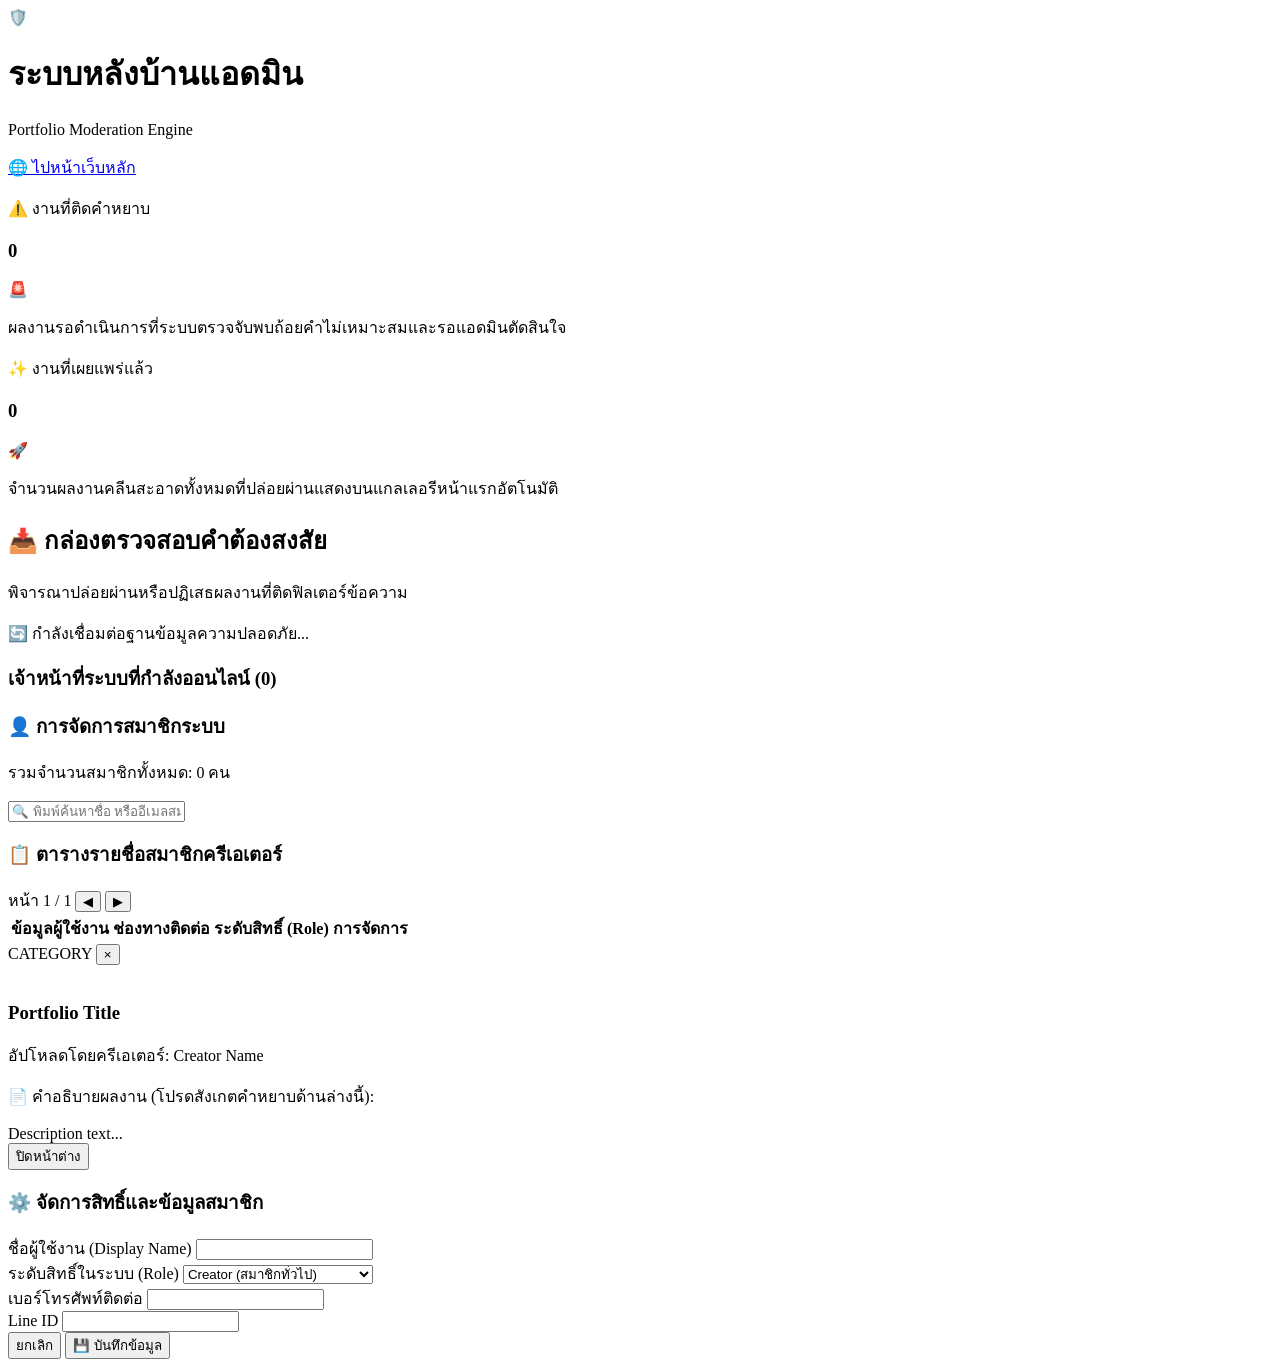
==== admin.html @ 275a1872 "Add files via upload" ====
<!DOCTYPE html>
<html lang="th">
<head>
    <meta charset="UTF-8">
    <meta name="viewport" content="width=device-width, initial-scale=1.0">
    <title>Admin Dashboard - Portfolio Management</title>
    <script src="https://cdn.tailwindcss.com"></script>
    <link rel="stylesheet" href="./js/css/style.css">
    <style>
        @keyframes pulseOnce {
            0% { transform: scale(0.98); opacity: 0.8; }
            50% { transform: scale(1.01); border-color: #f43f5e; }
            100% { transform: scale(1); opacity: 1; }
        }
        .animate-pulse-once {
            animation: pulseOnce 0.6s ease-out forwards;
        }
    </style>
</head>
<body class="bg-slate-100 font-sans text-slate-800 antialiased">

    <header class="bg-slate-900 text-white shadow-md sticky top-0 z-50">
        <div class="max-w-7xl mx-auto px-4 py-4 flex justify-between items-center">
            <div class="flex items-center space-x-3">
                <span class="text-2xl">🛡️</span>
                <div>
                    <h1 class="text-base font-black tracking-wide uppercase">ระบบหลังบ้านแอดมิน</h1>
                    <p class="text-[10px] text-slate-400">Portfolio Moderation Engine</p>
                </div>
            </div>
            <div class="flex items-center space-x-4">
                <a href="index.html" class="text-xs font-bold text-slate-300 hover:text-white transition-colors">🌐 ไปหน้าเว็บหลัก</a>
            </div>
        </div>
    </header>

    <main class="max-w-7xl mx-auto px-4 py-8">
        
        <section class="grid grid-cols-1 md:grid-cols-2 gap-6 mb-10">
            <div class="bg-rose-50 border border-rose-200 p-6 rounded-2xl shadow-sm transition-all hover:shadow-md">
                <div class="flex justify-between items-center">
                    <div>
                        <p class="text-xs font-black text-rose-600 uppercase tracking-wider">⚠️ งานที่ติดคำหยาบ</p>
                        <h3 id="count-pending" class="text-4xl font-black text-rose-700 mt-2">0</h3>
                    </div>
                    <div class="text-3xl bg-rose-100/80 p-3 rounded-xl border border-rose-200/40">🚨</div>
                </div>
                <p class="text-[11px] text-rose-500/90 mt-3 font-medium">ผลงานรอดำเนินการที่ระบบตรวจจับพบถ้อยคำไม่เหมาะสมและรอแอดมินตัดสินใจ</p>
            </div>

            <div class="bg-emerald-50 border border-emerald-200 p-6 rounded-2xl shadow-sm transition-all hover:shadow-md">
                <div class="flex justify-between items-center">
                    <div>
                        <p class="text-xs font-black text-emerald-600 uppercase tracking-wider">✨ งานที่เผยแพร่แล้ว</p>
                        <h3 id="count-approved" class="text-4xl font-black text-emerald-700 mt-2">0</h3>
                    </div>
                    <div class="text-3xl bg-emerald-100/80 p-3 rounded-xl border border-emerald-200/40">🚀</div>
                </div>
                <p class="text-[11px] text-emerald-500/90 mt-3 font-medium">จำนวนผลงานคลีนสะอาดทั้งหมดที่ปล่อยผ่านแสดงบนแกลเลอรีหน้าแรกอัตโนมัติ</p>
            </div>
        </section>

        <div class="grid grid-cols-1 lg:grid-cols-3 gap-8 items-start">
            <div class="lg:col-span-2 space-y-4">
                <div class="flex items-center justify-between border-b border-slate-200 pb-3">
                    <div>
                        <h2 class="text-lg font-black text-slate-800">📥 กล่องตรวจสอบคำต้องสงสัย</h2>
                        <p class="text-xs text-slate-400 mt-0.5">พิจารณาปล่อยผ่านหรือปฏิเสธผลงานที่ติดฟิลเตอร์ข้อความ</p>
                    </div>
                </div>

                <div id="pending-container" class="grid grid-cols-1 sm:grid-cols-2 gap-4">
                    <div class="sm:col-span-2 text-center text-slate-400 py-12 font-bold text-xs uppercase tracking-wider">
                        🔄 กำลังเชื่อมต่อฐานข้อมูลความปลอดภัย...
                    </div>
                </div>
            </div>

            <div class="space-y-6">
                <div class="bg-white border border-slate-200 rounded-2xl p-4 shadow-xs">
                    <h3 class="font-black text-xs text-slate-400 uppercase tracking-wider mb-3 flex items-center">
                        <span class="inline-block w-2 h-2 rounded-full bg-emerald-500 mr-2 animate-ping"></span> 
                        เจ้าหน้าที่ระบบที่กําลังออนไลน์ (<span id="count-staffs" class="font-bold">0</span>)
                    </h3>
                    <div id="staff-monitor-list" class="space-y-2"></div>
                </div>

                <div class="bg-white border border-slate-200 rounded-2xl p-5 shadow-xs space-y-4">
                    <div>
                        <h3 class="font-black text-sm text-slate-800">👤 การจัดการสมาชิกระบบ</h3>
                        <p class="text-[11px] text-slate-400 mt-0.5">รวมจำนวนสมาชิกทั้งหมด: <span id="count-users" class="font-bold text-slate-600">0</span> คน</p>
                    </div>
                    <div class="relative">
                        <input type="text" id="search-user" placeholder="🔍 พิมพ์ค้นหาชื่อ หรืออีเมลสมาชิก..." 
                               class="w-full text-xs pl-8 pr-4 py-2.5 bg-slate-50 border border-slate-200 rounded-xl focus:outline-none focus:ring-2 focus:ring-slate-900/10 transition-all">
                    </div>
                </div>
            </div>
        </div>

        <section class="mt-12 bg-white border border-slate-200 rounded-2xl overflow-hidden shadow-xs">
            <div class="p-5 border-b border-slate-100 bg-slate-50/50 flex flex-col sm:flex-row justify-between items-start sm:items-center gap-3">
                <h3 class="font-black text-sm text-slate-800">📋 ตารางรายชื่อสมาชิกครีเอเตอร์</h3>
                
                <div id="user-pagination" class="flex items-center space-x-2 text-xs">
                    <span id="page-info" class="text-slate-500 font-medium mr-1">หน้า 1 / 1</span>
                    <button id="btn-prev-page" class="px-2.5 py-1 bg-slate-100 hover:bg-slate-200 disabled:opacity-40 disabled:hover:bg-slate-100 text-slate-700 font-bold rounded-lg border border-slate-200 transition-all focus:outline-none">◀</button>
                    <button id="btn-next-page" class="px-2.5 py-1 bg-slate-100 hover:bg-slate-200 disabled:opacity-40 disabled:hover:bg-slate-100 text-slate-700 font-bold rounded-lg border border-slate-200 transition-all focus:outline-none">▶</button>
                </div>
            </div>
            <div class="overflow-x-auto">
                <table class="w-full text-left border-collapse text-xs">
                    <thead>
                        <tr class="bg-slate-100 text-slate-500 font-bold border-b border-slate-200/60 uppercase tracking-wider">
                            <th class="py-3 px-4">ข้อมูลผู้ใช้งาน</th>
                            <th class="py-3 px-4">ช่องทางติดต่อ</th>
                            <th class="py-3 px-4">ระดับสิทธิ์ (Role)</th>
                            <th class="py-3 px-4 text-right">การจัดการ</th>
                        </tr>
                    </thead>
                    <tbody id="user-table-body" class="divide-y divide-slate-100"></tbody>
                </table>
            </div>
        </section>

    </main>

    <div id="modal-view-portfolio" class="hidden fixed inset-0 bg-slate-950/60 backdrop-blur-xs flex items-center justify-center p-4 z-50">
        <div class="bg-white rounded-2xl max-w-lg w-full max-h-[90vh] overflow-y-auto shadow-2xl border border-slate-200/50 flex flex-col justify-between">
            <div class="p-5 border-b border-slate-100 flex justify-between items-center">
                <span id="view-port-category" class="text-[9px] font-black bg-amber-500 text-white px-2 py-0.5 rounded-md uppercase tracking-wider">CATEGORY</span>
                <button id="btn-close-port-modal" class="text-slate-400 hover:text-slate-600 font-bold text-base">&times;</button>
            </div>
            <div class="p-5 space-y-4">
                <div class="aspect-video bg-slate-900 rounded-xl overflow-hidden border border-slate-100">
                    <img id="view-port-image" src="" class="w-full h-full object-cover">
                </div>
                <div>
                    <h3 id="view-port-title" class="font-black text-slate-800 text-sm">Portfolio Title</h3>
                    <p class="text-[10px] text-slate-400 mt-1">อัปโหลดโดยครีเอเตอร์: <span id="view-port-owner" class="text-slate-600 font-bold">Creator Name</span></p>
                </div>
                <div class="bg-slate-50 border border-slate-200/60 p-3.5 rounded-xl text-xs text-slate-600 leading-relaxed whitespace-pre-wrap">
                    <p class="font-bold text-slate-400 text-[10px] mb-1 uppercase tracking-wider">📄 คำอธิบายผลงาน (โปรดสังเกตคำหยาบด้านล่างนี้):</p>
                    <span id="view-port-desc">Description text...</span>
                </div>
            </div>
            <div class="p-4 bg-slate-50 border-t border-slate-100 flex justify-end space-x-2 rounded-b-2xl">
                <button id="btn-cancel-port-modal" class="px-4 py-2 bg-slate-200 hover:bg-slate-300 text-slate-700 font-bold rounded-xl transition-all text-xs">ปิดหน้าต่าง</button>
            </div>
        </div>
    </div>

    <div id="modal-edit-user" class="hidden fixed inset-0 bg-slate-950/60 backdrop-blur-xs flex items-center justify-center p-4 z-50">
        <form id="form-update-user" class="bg-white rounded-2xl max-w-sm w-full shadow-2xl border border-slate-200/50">
            <div class="p-5 border-b border-slate-100">
                <h3 class="font-black text-sm text-slate-800">⚙️ จัดการสิทธิ์และข้อมูลสมาชิก</h3>
            </div>
            <div class="p-5 space-y-4 text-xs">
                <div class="space-y-1">
                    <label class="font-bold text-slate-500">ชื่อผู้ใช้งาน (Display Name)</label>
                    <input type="text" id="edit-user-name" required class="w-full px-3 py-2 bg-slate-50 border border-slate-200 rounded-xl focus:outline-none focus:ring-2 focus:ring-slate-900/10">
                </div>
                <div class="space-y-1">
                    <label class="font-bold text-slate-500">ระดับสิทธิ์ในระบบ (Role)</label>
                    <select id="edit-user-role" class="w-full px-3 py-2 bg-slate-50 border border-slate-200 rounded-xl focus:outline-none focus:ring-2 focus:ring-slate-900/10">
                        <option value="user">Creator (สมาชิกทั่วไป)</option>
                        <option value="admin">Admin (ผู้ดูแลระบบหลังบ้าน)</option>
                        <option value="dev">👑 DEV (ผู้พัฒนาระบบสูงสุด)</option>
                    </select>
                </div>
                <div class="space-y-1">
                    <label class="font-bold text-slate-500">เบอร์โทรศัพท์ติดต่อ</label>
                    <input type="text" id="edit-user-phone" class="w-full px-3 py-2 bg-slate-50 border border-slate-200 rounded-xl focus:outline-none focus:ring-2 focus:ring-slate-900/10">
                </div>
                <div class="space-y-1">
                    <label class="font-bold text-slate-500">Line ID</label>
                    <input type="text" id="edit-user-line" class="w-full px-3 py-2 bg-slate-50 border border-slate-200 rounded-xl focus:outline-none focus:ring-2 focus:ring-slate-900/10">
                </div>
            </div>
            <div class="p-4 bg-slate-50 border-t border-slate-100 flex justify-end space-x-2 rounded-b-2xl">
                <button type="button" id="btn-cancel-user-modal" class="px-4 py-2 bg-slate-200 hover:bg-slate-300 text-slate-700 font-bold rounded-xl transition-all text-xs">ยกเลิก</button>
                <button type="submit" class="px-4 py-2 bg-slate-900 hover:bg-slate-800 text-white font-bold rounded-xl transition-all text-xs shadow-xs">💾 บันทึกข้อมูล</button>
            </div>
        </form>
    </div>

    <script type="module" src="./js/admin.js"></script>
</body>
</html>
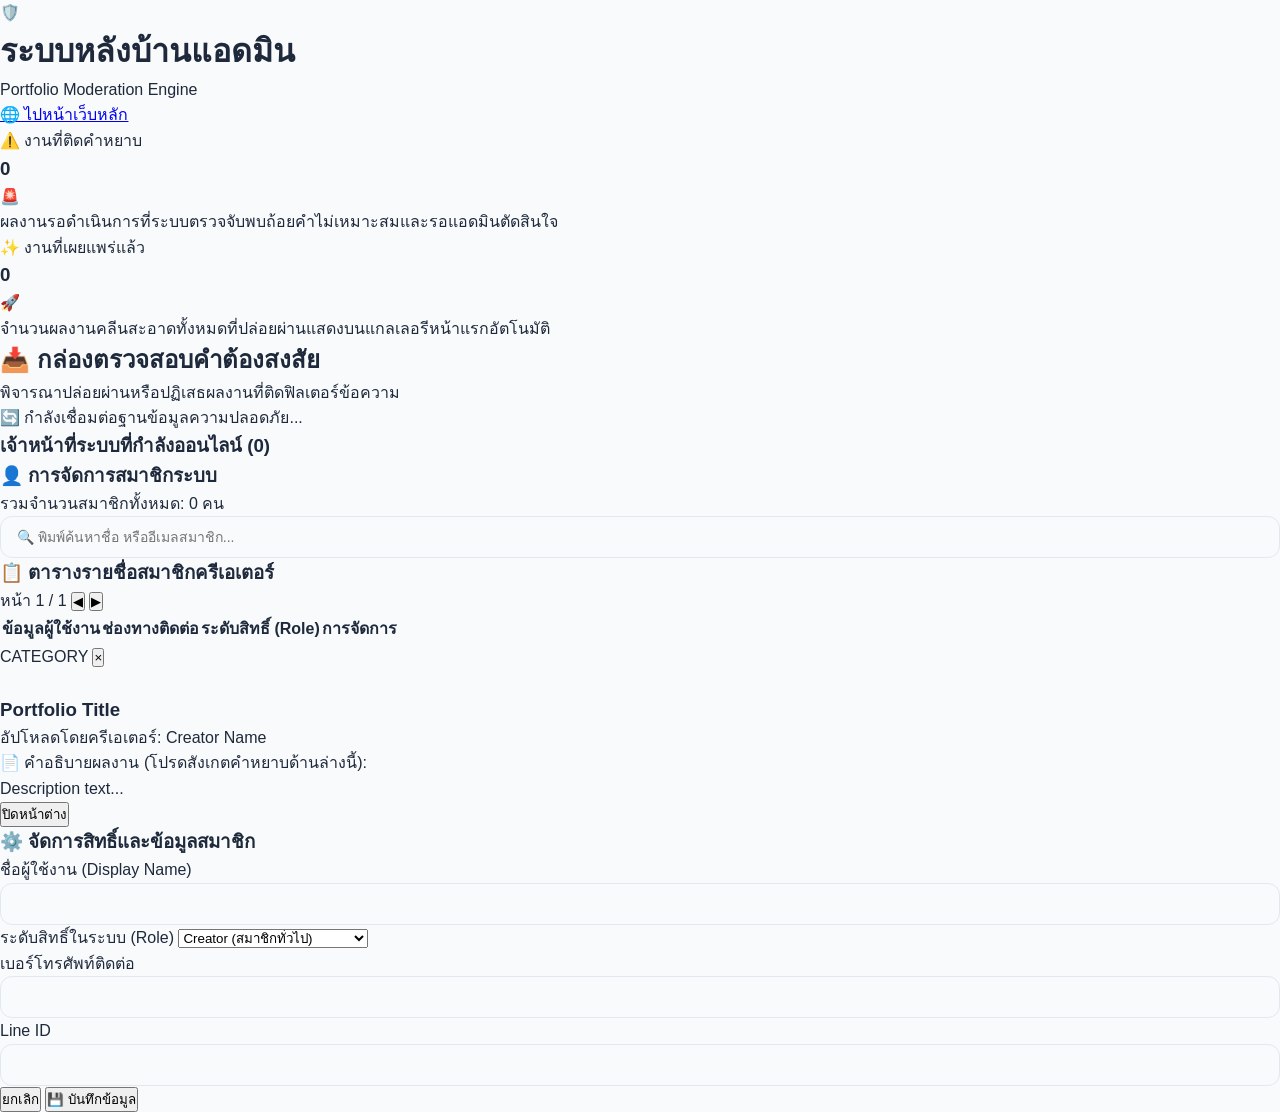
==== commit c557819e: "Add files via upload" ====
--- a/admin.html
+++ b/admin.html
@@ -185,5 +185,6 @@
     </div>
 
     <script type="module" src="./js/admin.js"></script>
+    <script type="module" src="./js/mobile-optimization.js"></script>
 </body>
 </html>
--- a/js/css/style.css
+++ b/js/css/style.css
@@ -0,0 +1,146 @@
+/* ==========================================================================
+   🎨 VG HUB GLOBAL STYLES (Smooth & Modern Minimalist)
+   ========================================================================== */
+
+/* 1. Reset & Base Setup */
+* {
+    margin: 0;
+    padding: 0;
+    box-sizing: border-box;
+    font-family: 'Lato', 'Poppins', 'Noto Sans Thai', sans-serif;
+    -webkit-font-smoothing: antialiased;
+    -moz-osx-font-smoothing: grayscale;
+}
+
+/* ทำให้การสกรอลล์หน้าเว็บนุ่มนวลขึ้น */
+html {
+    scroll-behavior: smooth;
+}
+
+body {
+    background-color: #f8fafc; /* Slate 50 */
+    color: #1e293b; /* Slate 800 */
+    line-height: 1.6;
+    overflow-x: hidden;
+}
+
+/* 2. Layout Container */
+.container {
+    width: 100%;
+    max-width: 1200px;
+    margin: 0 auto;
+    padding: 0 24px;
+}
+
+/* 3. Smooth Navigation Bar */
+nav {
+    background-color: rgba(255, 255, 255, 0.8);
+    backdrop-filter: blur(12px);
+    -webkit-backdrop-filter: blur(12px);
+    border-bottom: 1px solid #f1f5f9;
+    position: sticky;
+    top: 0;
+    z-index: 50;
+    transition: all 0.3s ease;
+}
+
+/* 4. Dashboard Cards (เอฟเฟกต์นูนลอยและสมูทโฮเวอร์) */
+.card {
+    background: #ffffff;
+    border: 1px solid #f1f5f9;
+    border-radius: 24px;
+    padding: 24px;
+    box-shadow: 0 4px 6px -1px rgba(0, 0, 0, 0.02), 0 2px 4px -1px rgba(0, 0, 0, 0.01);
+    transition: transform 0.4s cubic-bezier(0.16, 1, 0.3, 1), 
+                box-shadow 0 4s cubic-bezier(0.16, 1, 0.3, 1);
+}
+
+.card:hover {
+    transform: translateY(-6px);
+    box-shadow: 0 20px 25px -5px rgba(0, 0, 0, 0.05), 0 10px 10px -5px rgba(0, 0, 0, 0.02);
+}
+
+/* 5. Premium Buttons & Interactive Elements */
+.btn {
+    display: inline-flex;
+    align-items: center;
+    justify-content: center;
+    padding: 12px 24px;
+    font-size: 14px;
+    font-weight: 700;
+    border-radius: 14px;
+    border: none;
+    cursor: pointer;
+    transition: all 0.3s cubic-bezier(0.4, 0, 0.2, 1);
+}
+
+/* ปุ่มไล่เฉดสีส้ม-ชมพู เอกลักษณ์ของ VG HUB */
+.btn-primary {
+    background: linear-gradient(135deg, #f97316, #f43f5e);
+    color: #ffffff;
+    box-shadow: 0 4px 14px rgba(249, 115, 22, 0.15);
+}
+
+.btn-primary:hover {
+    opacity: 0.95;
+    box-shadow: 0 6px 20px rgba(249, 115, 22, 0.25);
+    transform: scale(1.02);
+}
+
+.btn-primary:active {
+    transform: scale(0.98);
+}
+
+/* 6. Profile Avatar Image (วงกลมสมูท ไม่บิดเบี้ยว) */
+.avatar-img {
+    width: 100%;
+    height: 100%;
+    object-fit: cover;
+    border-radius: 50%;
+    transition: transform 0.5s ease;
+}
+
+.avatar-container:hover .avatar-img {
+    transform: scale(1.08);
+}
+
+/* 7. Form Inputs (สำหรับหน้าตั้งค่า หรือช่องกรอกข้อมูล) */
+input[type="text"],
+input[type="email"],
+input[type="tel"],
+textarea {
+    width: 100%;
+    background-color: #f8fafc;
+    border: 1px solid #e2e8f0;
+    border-radius: 12px;
+    padding: 12px 16px;
+    font-size: 14px;
+    color: #334155;
+    outline: none;
+    transition: all 0.2s ease;
+}
+
+input:focus, textarea:focus {
+    background-color: #ffffff;
+    border-color: #f97316;
+    box-shadow: 0 0 0 4px rgba(249, 115, 22, 0.1);
+}
+
+/* 8. Custom Smooth Scrollbar (แถบเลื่อนด้านข้างแบบมินิมอล) */
+::-webkit-scrollbar {
+    width: 8px;
+    height: 8px;
+}
+
+::-webkit-scrollbar-track {
+    background: #f8fafc;
+}
+
+::-webkit-scrollbar-thumb {
+    background: #cbd5e1;
+    border-radius: 99px;
+}
+
+::-webkit-scrollbar-thumb:hover {
+    background: #94a3b8;
+}
